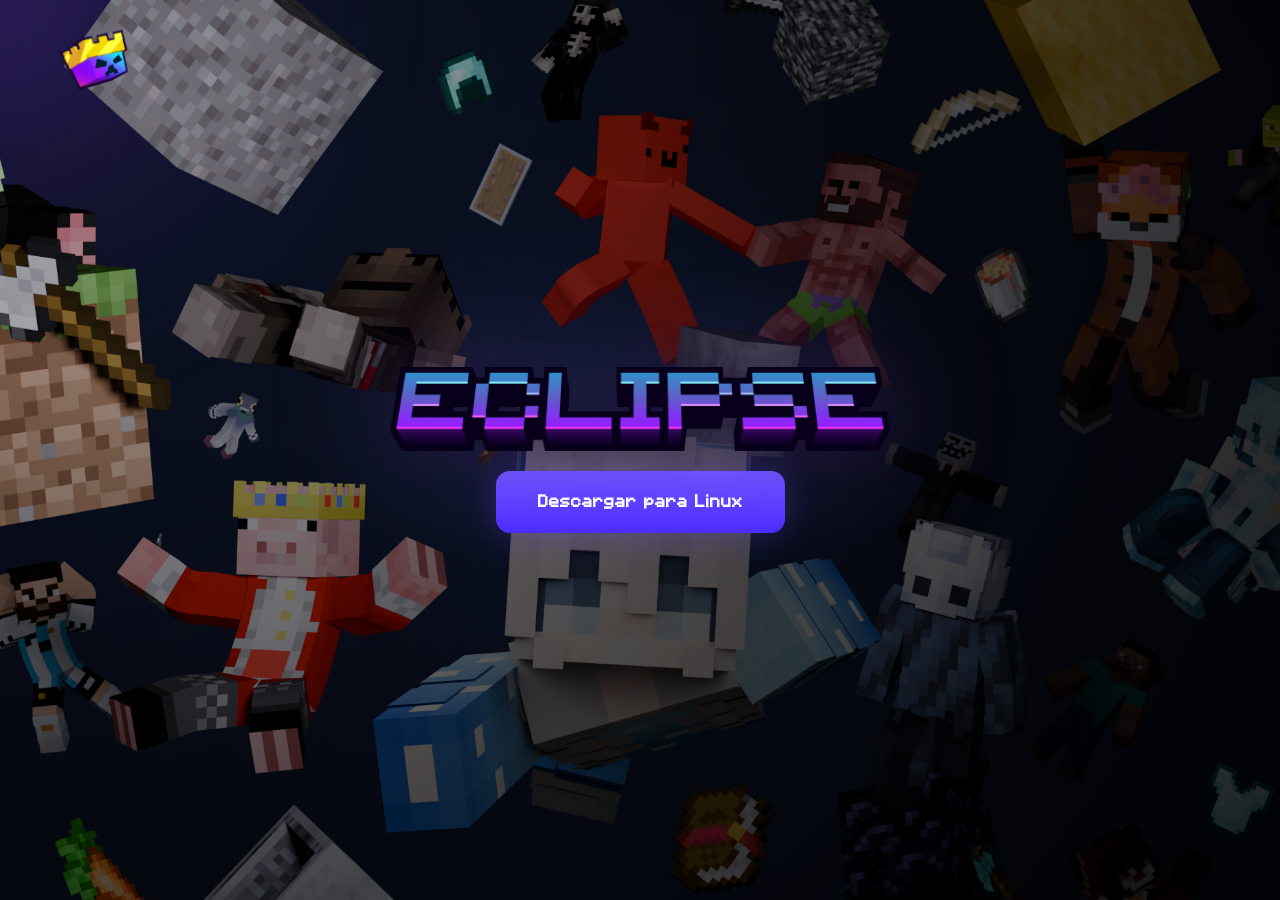
==== index.html @ 4c232292 "Cambio de lugar" ====
<!DOCTYPE html>
<html lang="es">
<head>
    <meta charset="UTF-8">
    <meta name="viewport" content="width=device-width, initial-scale=1.0">
    <title>Eclipse Launcher</title>

    <link rel="stylesheet" href="css/style.css">
</head>
<body>

    <div id="shadow"></div>
    <div id="light"></div>

    <header>
    <img src="img/logo.png" alt="Logo" class="logo">

    </header>

    <main>

        <div class="parallax-container">

            <img
                src="img/heroes.png"
                alt=""
                class="parallax-layer"
                id="parallax">

        </div>

        <section class="hero">

            <img src="img/eclipse-logo.png" alt="Eclipse" class="hero-logo">

            <button class="download-btn" id="downloadBtn">
                Descargar para Windows
            </button>

        </section>

    </main>

<script src="js/script.js"></script>

</body>
</html>
---- css/style.css ----
@font-face {
    font-family: "Minecraft";
    src: url("../fonts/Minecraft.ttf");
}

*{
    margin:0;
    padding:0;
    box-sizing:border-box;
}

body{
    min-height:100vh;
    overflow:hidden;

    background:
    radial-gradient(
        circle at center,
        #16284f 0%,
        #10182f 40%,
        #0c1224 100%
    );

    color:white;

    font-family:sans-serif;
}

/* ======================
   LUZ
====================== */

#light{
    position:fixed;

    width:800px;
    height:800px;

    pointer-events:none;

    border-radius:50%;

    transform:translate(-50%,-50%);

    background:
    radial-gradient(
        circle,
        rgba(140,70,255,.25) 0%,
        rgba(140,70,255,.12) 30%,
        rgba(140,70,255,.05) 50%,
        transparent 70%
    );

    filter:
        blur(40px)
        contrast(120%);

    z-index:0;
}

/* ======================
   HEADER
====================== */

header{
    position:fixed;

    top:0;
    left:0;

    width:100%;

    display:flex;
    justify-content:space-between;
    align-items:center;

    padding:30px 60px;

    z-index:10;
}

.logo{
    height:60px;
}

.download-top{
    text-decoration:none;

    color:white;

    padding:12px 22px;

    border:1px solid rgba(255,255,255,.15);

    border-radius:12px;

    backdrop-filter:blur(10px);

    transition:.3s;
}

.download-top:hover{
    transform:translateY(-2px);
}

/* ======================
   HEROES
====================== */

.hero{
    position:relative;

    z-index:5;

    height:100vh;

    display:flex;

    flex-direction:column;

    justify-content:center;
    align-items:center;

    gap:20px;

    text-align:center;
}

.hero h1{

    font-family:"Minecraft";

    font-size:clamp(3rem,8vw,7rem);

    text-shadow:
    0 0 30px rgba(145,95,255,.5);
}

/* ======================
   BOTON DESCARGA
====================== */

.download-btn{
    
    border:none;

    padding:20px 42px;

    border-radius:14px;

    cursor:pointer;

    font-size:1.1rem;
    font-weight:bold;

    background:
    linear-gradient(
        180deg,
        #6f53ff,
        #4a2cff
    );

    color:white;

    box-shadow:
    0 0 40px rgba(111,83,255,.35);

    transition:.25s;
    font-family: "Minecraft" !important;
}

.download-btn:hover{

    transform:
    translateY(-4px)
    scale(1.03);

    box-shadow:
    0 0 70px rgba(111,83,255,.5);
}

/* ======================
   PARALLAX y SOMBRA
====================== */

.parallax-container{

    position:absolute;

    inset:0;

    overflow:hidden;

    pointer-events:none;
}

.parallax-layer{
    position:absolute;

    left:50%;
    top:50%;

    width:110vw;
    height:110vh;

    object-fit:cover;

    transform:translate(-50%, -50%);

    will-change:transform;
}

#shadow{
    position:fixed;

    width:4000px;
    height:4000px;

    border-radius:50%;

    transform:translate(-50%, -50%);

    pointer-events:none;

    background:
    radial-gradient(
        circle,
        rgba(0,0,0,0) 0%,
        rgba(0,0,0,.25) 10%,
        rgba(0,0,0,.60) 25%,
        rgba(0,0,0,.85) 45%,
        rgba(0,0,0,.97) 70%,
        rgba(0,0,0,1) 100%
    );

    z-index:1;
}

#shadow{
    width:5000px;
    height:5000px;
}

.hero-logo{
    width:min(500px, 60vw);
    height:auto;

    user-select:none;
    pointer-events:none;

    filter:
        drop-shadow(0 0 20px rgba(30, 19, 54, 0.4))
        drop-shadow(0 0 60px rgba(145,95,255,.25));
}
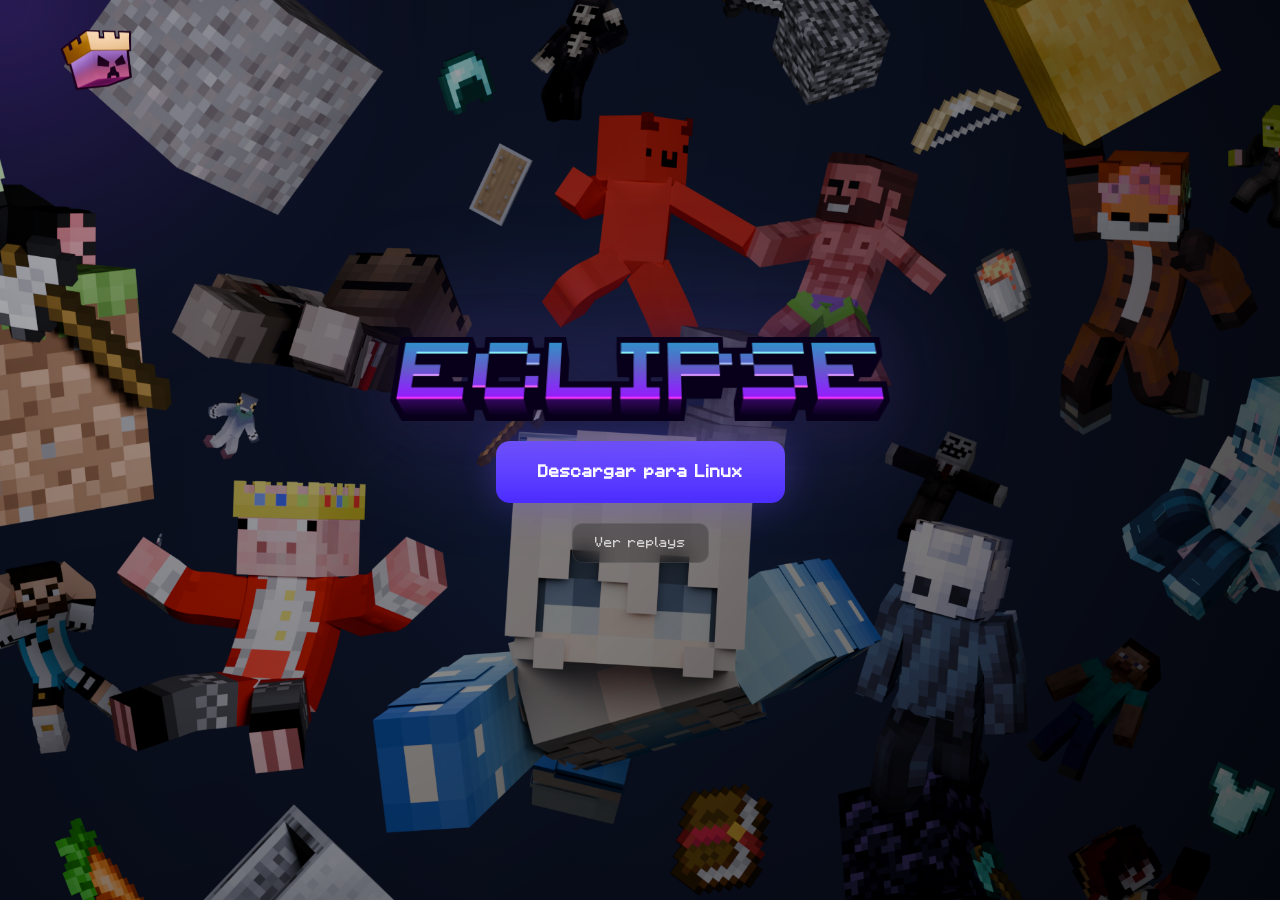
==== commit 936e87fb: "Replay Page Part W.I.P" ====
--- a/index.html
+++ b/index.html
@@ -36,6 +36,11 @@
             <button class="download-btn" id="downloadBtn">
                 Descargar para Windows
             </button>
+            <button
+                class="replays-btn"
+                onclick="window.location.href='replays.html'">
+                Ver replays
+            </button>
 
         </section>
 
--- a/css/style.css
+++ b/css/style.css
@@ -213,8 +213,8 @@
 #shadow{
     position:fixed;
 
-    width:4000px;
-    height:4000px;
+    width:5000px;
+    height:5000px;
 
     border-radius:50%;
 
@@ -227,9 +227,9 @@
         circle,
         rgba(0,0,0,0) 0%,
         rgba(0,0,0,.25) 10%,
-        rgba(0,0,0,.60) 25%,
-        rgba(0,0,0,.85) 45%,
-        rgba(0,0,0,.97) 70%,
+        rgba(0,0,0,.35) 25%,
+        rgba(0,0,0,.65) 45%,
+        rgba(0,0,0,.70) 70%,
         rgba(0,0,0,1) 100%
     );
 
@@ -251,4 +251,50 @@
     filter:
         drop-shadow(0 0 20px rgba(30, 19, 54, 0.4))
         drop-shadow(0 0 60px rgba(145,95,255,.25));
-}+}
+
+.replays-btn{
+
+    border:1px solid rgba(255,255,255,.08);
+
+    background:rgba(0,0,0,.25);
+
+    backdrop-filter:blur(10px);
+
+    color:rgba(255,255,255,.75);
+
+    font-family:"Minecraft";
+
+    font-size:.9rem;
+
+    padding:10px 22px;
+
+    border-radius:10px;
+
+    cursor:pointer;
+
+    transition:.25s;
+}
+
+.replays-btn:hover{
+
+    background:rgba(0,0,0,.4);
+
+    color:white;
+
+    transform:translateY(-2px);
+}
+
+.replays-overlay{
+    position:fixed;
+    inset:0;
+
+    background:
+        linear-gradient(
+            to bottom,
+            rgba(0,0,0,.45),
+            rgba(0,0,0,.65)
+        );
+
+    z-index:2;
+}
